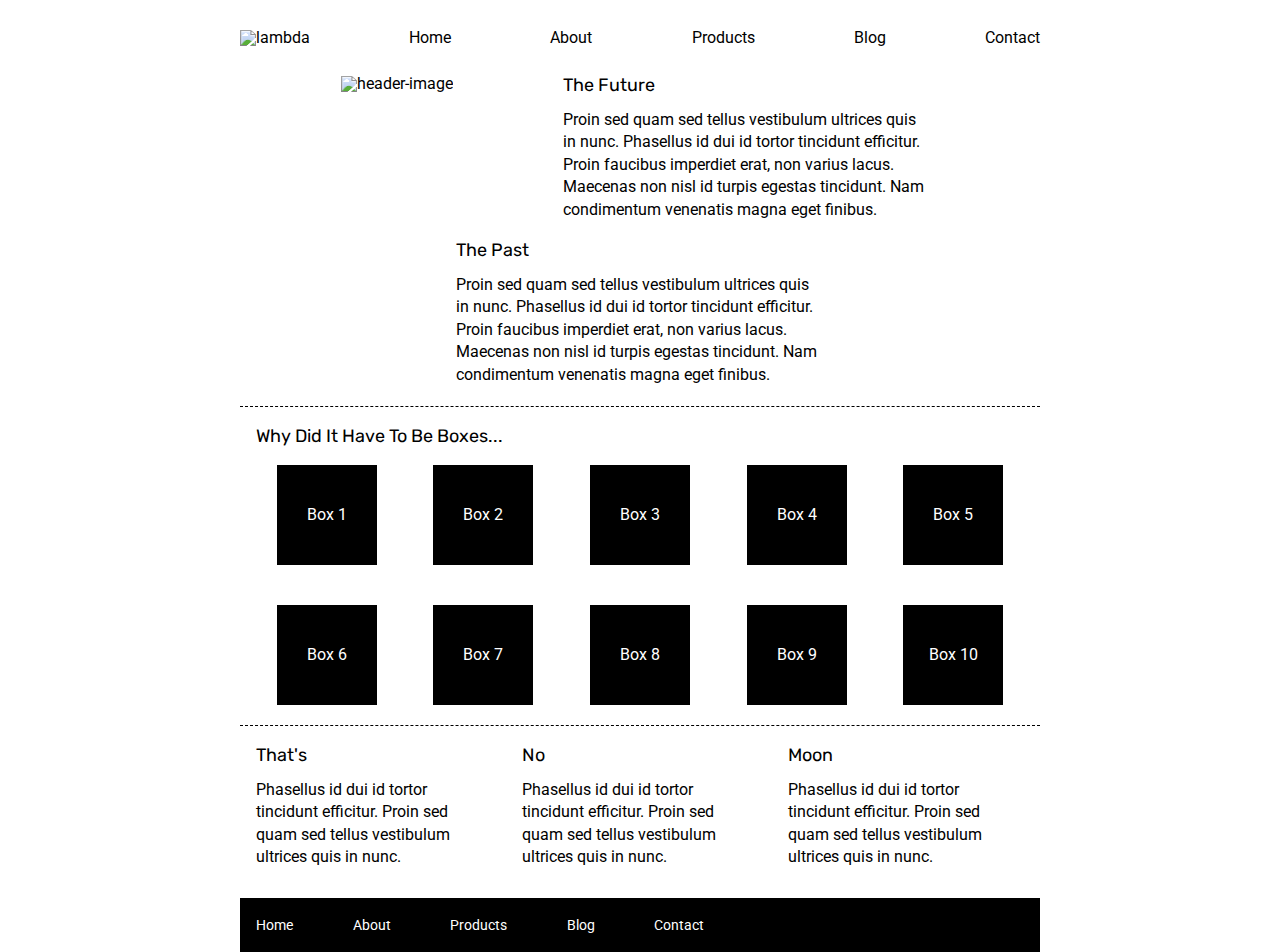
==== index.html @ f806c4d4 "added and styled nav and header image to index.html" ====
<!DOCTYPE html>

<html lang="en">
  <head>
    <meta charset="utf-8" />

    <title>Sprint Challenge - Home</title>

    <link
      href="https://fonts.googleapis.com/css?family=Roboto|Rubik"
      rel="stylesheet"
    />
    <link rel="stylesheet" href="css/index.css" />
  </head>

  <body>
    <div class="container">
      <nav>
        <img src="./img/lambda-black.png" alt="lambda" />
        <a href="./index.html">Home</a>
        <a href="./about.html">About</a>
        <a href="./products.html">Products</a>
        <a href="./blog.html">Blog</a>
        <a href="./contact.html">Contact</a>
      </nav>
      <section class="top-content">
        <img src="./img/jumbo.jpg" alt="header-image" />
        <div class="text-container">
          <h2>The Future</h2>
          <p>
            Proin sed quam sed tellus vestibulum ultrices quis in nunc.
            Phasellus id dui id tortor tincidunt efficitur. Proin faucibus
            imperdiet erat, non varius lacus. Maecenas non nisl id turpis
            egestas tincidunt. Nam condimentum venenatis magna eget finibus.
          </p>
        </div>
        <div class="text-container">
          <h2>The Past</h2>
          <p>
            Proin sed quam sed tellus vestibulum ultrices quis in nunc.
            Phasellus id dui id tortor tincidunt efficitur. Proin faucibus
            imperdiet erat, non varius lacus. Maecenas non nisl id turpis
            egestas tincidunt. Nam condimentum venenatis magna eget finibus.
          </p>
        </div>
      </section>

      <section class="middle-content">
        <h2>Why Did It Have To Be Boxes...</h2>

        <div class="boxes">
          <div class="box">Box 1</div>
          <div class="box">Box 2</div>
          <div class="box">Box 3</div>
          <div class="box">Box 4</div>
          <div class="box">Box 5</div>
          <div class="box">Box 6</div>
          <div class="box">Box 7</div>
          <div class="box">Box 8</div>
          <div class="box">Box 9</div>
          <div class="box">Box 10</div>
        </div>
      </section>

      <section class="bottom-content">
        <div class="text-container">
          <h2>That's</h2>
          <p>
            Phasellus id dui id tortor tincidunt efficitur. Proin sed quam sed
            tellus vestibulum ultrices quis in nunc.
          </p>
        </div>
        <div class="text-container">
          <h2>No</h2>
          <p>
            Phasellus id dui id tortor tincidunt efficitur. Proin sed quam sed
            tellus vestibulum ultrices quis in nunc.
          </p>
        </div>
        <div class="text-container">
          <h2>Moon</h2>
          <p>
            Phasellus id dui id tortor tincidunt efficitur. Proin sed quam sed
            tellus vestibulum ultrices quis in nunc.
          </p>
        </div>
      </section>

      <footer>
        <nav>
          <a href="#">Home</a>
          <a href="#">About</a>
          <a href="#">Products</a>
          <a href="#">Blog</a>
          <a href="#">Contact</a>
        </nav>
      </footer>
    </div>
    <!-- container -->
  </body>
</html>
---- css/index.css ----
/* http://meyerweb.com/eric/tools/css/reset/ 
   v2.0 | 20110126
   License: none (public domain)
*/

html,
body,
div,
span,
applet,
object,
iframe,
h1,
h2,
h3,
h4,
h5,
h6,
p,
blockquote,
pre,
a,
abbr,
acronym,
address,
big,
cite,
code,
del,
dfn,
em,
img,
ins,
kbd,
q,
s,
samp,
small,
strike,
strong,
sub,
sup,
tt,
var,
b,
u,
i,
center,
dl,
dt,
dd,
ol,
ul,
li,
fieldset,
form,
label,
legend,
table,
caption,
tbody,
tfoot,
thead,
tr,
th,
td,
article,
aside,
canvas,
details,
embed,
figure,
figcaption,
footer,
header,
hgroup,
menu,
nav,
output,
ruby,
section,
summary,
time,
mark,
audio,
video {
  margin: 0;
  padding: 0;
  border: 0;
  font-size: 100%;
  font: inherit;
  vertical-align: baseline;
}
/* HTML5 display-role reset for older browsers */
article,
aside,
details,
figcaption,
figure,
footer,
header,
hgroup,
menu,
nav,
section {
  display: block;
}
body {
  line-height: 1;
}
ol,
ul {
  list-style: none;
}
blockquote,
q {
  quotes: none;
}
blockquote:before,
blockquote:after,
q:before,
q:after {
  content: '';
  content: none;
}
table {
  border-collapse: collapse;
  border-spacing: 0;
}

* {
  box-sizing: border-box;
}

html,
body {
  height: 100%;
  font-family: 'Roboto', sans-serif;
}

h1,
h2,
h3,
h4,
h5 {
  font-size: 18px;
  margin-bottom: 15px;
  font-family: 'Rubik', sans-serif;
}

p {
  line-height: 1.4;
}

.container {
  width: 800px;
  margin: 0 auto;
}

a {
  text-decoration: none;
}

/* NAV */
nav {
  display: flex;
  align-items: baseline;
  justify-content: space-between;
  margin: 30px 0;
}

nav a {
  color: black;
}

.top-content {
  display: flex;
  flex-wrap: wrap;
  justify-content: space-evenly;
  margin-bottom: 20px;
  border-bottom: 1px dashed black;
}

.top-content img {
  margin-bottom: 30px;
}

.top-content .text-container {
  width: 48%;
  padding: 0 1%;
  padding-bottom: 20px;
}

.middle-content {
  margin-bottom: 20px;
  border-bottom: 1px dashed black;
}

.middle-content h2 {
  padding: 0 2%;
  margin-bottom: 0;
}

.middle-content .boxes {
  display: flex;
  flex-wrap: wrap;
  justify-content: space-evenly;
}

.middle-content .boxes .box {
  width: 12.5%;
  height: 100px;
  background: black;
  margin: 20px 2.5%;
  color: white;
  display: flex;
  align-items: center;
  justify-content: center;
}

.bottom-content {
  display: flex;
  margin: 0 2% 20px;
  justify-content: space-around;
}

.bottom-content .text-container {
  padding-right: 4%;
}

.bottom-content .text-container:last-child {
  padding-right: 0;
}

footer {
  width: 100%;
  background: black;
}

footer nav {
  width: 60%;
  display: flex;
  justify-content: space-between;
  align-items: center;
  padding: 20px 2%;
  font-size: 14px;
}

footer nav a {
  color: white;
  text-decoration: none;
}
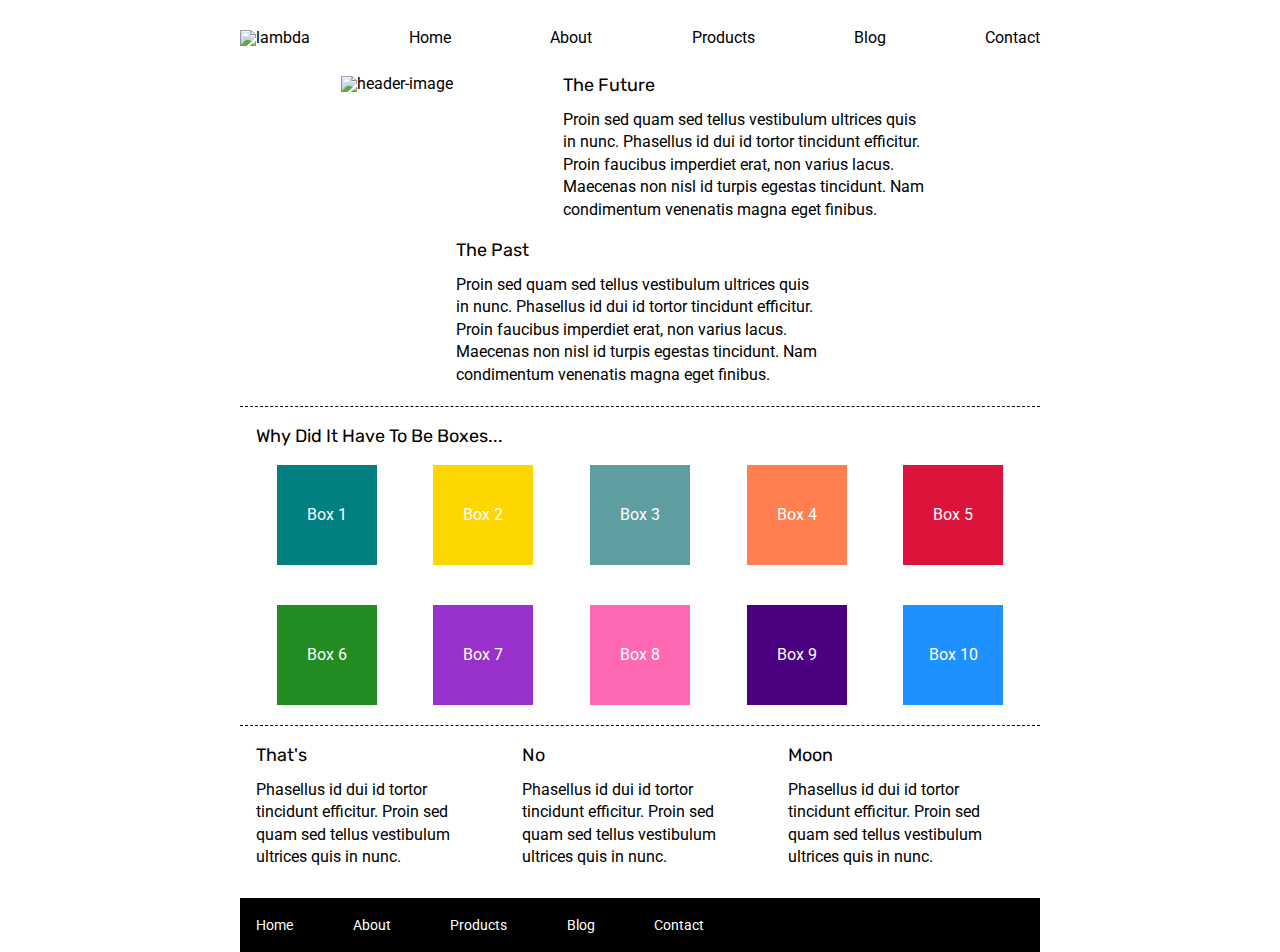
==== commit 587409f2: "updated middle section box colors of index.html" ====
--- a/index.html
+++ b/index.html
@@ -49,16 +49,16 @@
         <h2>Why Did It Have To Be Boxes...</h2>
 
         <div class="boxes">
-          <div class="box">Box 1</div>
-          <div class="box">Box 2</div>
-          <div class="box">Box 3</div>
-          <div class="box">Box 4</div>
-          <div class="box">Box 5</div>
-          <div class="box">Box 6</div>
-          <div class="box">Box 7</div>
-          <div class="box">Box 8</div>
-          <div class="box">Box 9</div>
-          <div class="box">Box 10</div>
+          <div class="box box1">Box 1</div>
+          <div class="box box2">Box 2</div>
+          <div class="box box3">Box 3</div>
+          <div class="box box4">Box 4</div>
+          <div class="box box5">Box 5</div>
+          <div class="box box6">Box 6</div>
+          <div class="box box7">Box 7</div>
+          <div class="box box8">Box 8</div>
+          <div class="box box9">Box 9</div>
+          <div class="box box10">Box 10</div>
         </div>
       </section>
 
--- a/css/index.css
+++ b/css/index.css
@@ -218,6 +218,46 @@
   justify-content: center;
 }
 
+.middle-content .boxes .box1 {
+  background-color: teal;
+}
+
+.middle-content .boxes .box2 {
+  background-color: gold;
+}
+
+.middle-content .boxes .box3 {
+  background-color: cadetblue;
+}
+
+.middle-content .boxes .box4 {
+  background-color: coral;
+}
+
+.middle-content .boxes .box5 {
+  background-color: crimson;
+}
+
+.middle-content .boxes .box6 {
+  background-color: forestgreen;
+}
+
+.middle-content .boxes .box7 {
+  background-color: darkorchid;
+}
+
+.middle-content .boxes .box8 {
+  background-color: hotpink;
+}
+
+.middle-content .boxes .box9 {
+  background-color: indigo;
+}
+
+.middle-content .boxes .box10 {
+  background-color: dodgerblue;
+}
+
 .bottom-content {
   display: flex;
   margin: 0 2% 20px;
